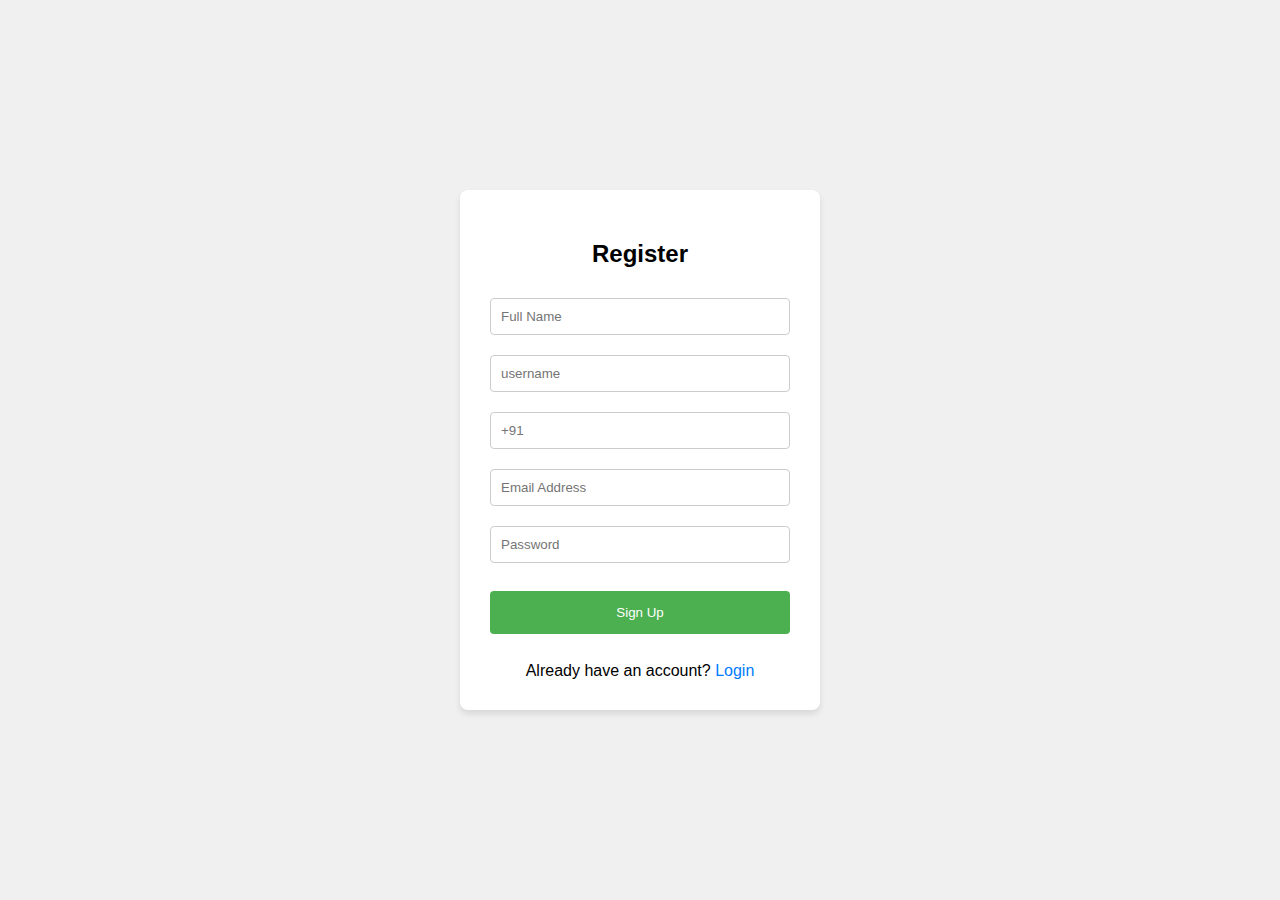
==== index.html @ 78dd63ca "Add files via upload" ====
<!DOCTYPE html>
<html lang="en">
<head>
<meta charset="UTF-8">
<meta name="viewport" content="width=device-width, initial-scale=1.0">
<title>Sign Up Page</title>
<link rel="stylesheet" href="style.css">
<!-- <link rel="stylesheet" href="connect.php"> -->
</head>
<body>


<div class="form-container">
    <h2>Register</h2>
    <form action="connect.php" method="post">
        <input type="text" name="fullname" placeholder="Full Name" required name="fullname">
        <input type="text" name="username" placeholder="username" required name="Username">
        <input type="text" name="Number" placeholder="+91 " required name="Number">
        <input type="email" name="email" placeholder="Email Address" required name="email">
        <input type="password" name="password" placeholder="Password" required name="password">
        <input  type="submit" value="Sign Up">
    </form>
    <div class="login-link">
        Already have an account? <a href="login.html">Login</a>
    </div>
</div>

</body>
</html>
---- style.css ----
body {
        font-family: Arial, sans-serif;
        margin: 0;
        padding: 0;
        display: flex;
        justify-content: center;
        align-items: center;
        height: 100vh;
        background-color: #f0f0f0;
    }

    .header{
        padding: 20px;
        align-items: right;
    }
    .form-container {
        background-color: #fff;
        border-radius: 8px;
        box-shadow: 0 4px 6px rgba(0, 0, 0, 0.1);
        padding: 30px;
        width: 300px;
        max-width: 80%;
    }

    .form-container h2 {
        text-align: center;
        margin-bottom: 30px;
    }

    .form-container input[type="text"],
    .form-container input[type="email"],
    .form-container input[type="password"] {
        width: 100%;
        padding: 10px;
        margin-bottom: 20px;
        border: 1px solid #ccc;
        border-radius: 4px;
        box-sizing: border-box;
    }

    .form-container input[type="submit"] {
        width: 100%;
        background-color: #4CAF50;
        color: white;
        padding: 14px 20px;
        margin: 8px 0;
        border: none;
        border-radius: 4px;
        cursor: pointer;
    }

    .form-container input[type="submit"]:hover {
        background-color: #45a049;
    }

    .form-container .login-link {
        text-align: center;
        margin-top: 20px;
    }

    .form-container .login-link a {
        color: #007bff;
        text-decoration: none;
    }

    .form-container .login-link a:hover {
        text-decoration: underline;
    }
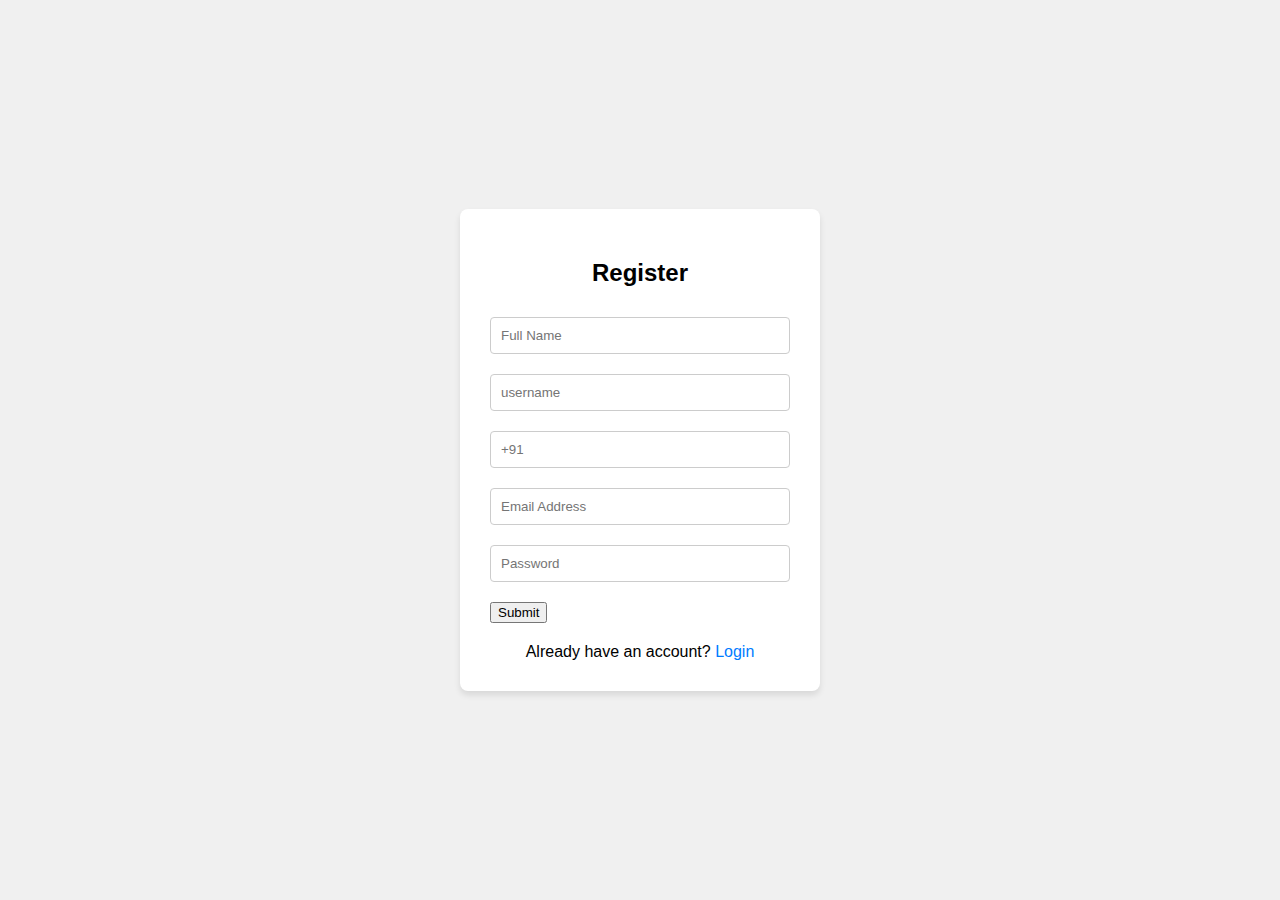
==== commit 86a69582: "Update index.html" ====
--- a/index.html
+++ b/index.html
@@ -12,13 +12,14 @@
 
 <div class="form-container">
     <h2>Register</h2>
-    <form action="connect.php" method="post">
+    <form >
         <input type="text" name="fullname" placeholder="Full Name" required name="fullname">
         <input type="text" name="username" placeholder="username" required name="Username">
         <input type="text" name="Number" placeholder="+91 " required name="Number">
         <input type="email" name="email" placeholder="Email Address" required name="email">
         <input type="password" name="password" placeholder="Password" required name="password">
-        <input  type="submit" value="Sign Up">
+        <button href="firstpage.html" class="submitbtn"> Submit </button>
+       <!--  <input  href="firstpage.html" type="submit" value="Sign Up"> -->
     </form>
     <div class="login-link">
         Already have an account? <a href="login.html">Login</a>
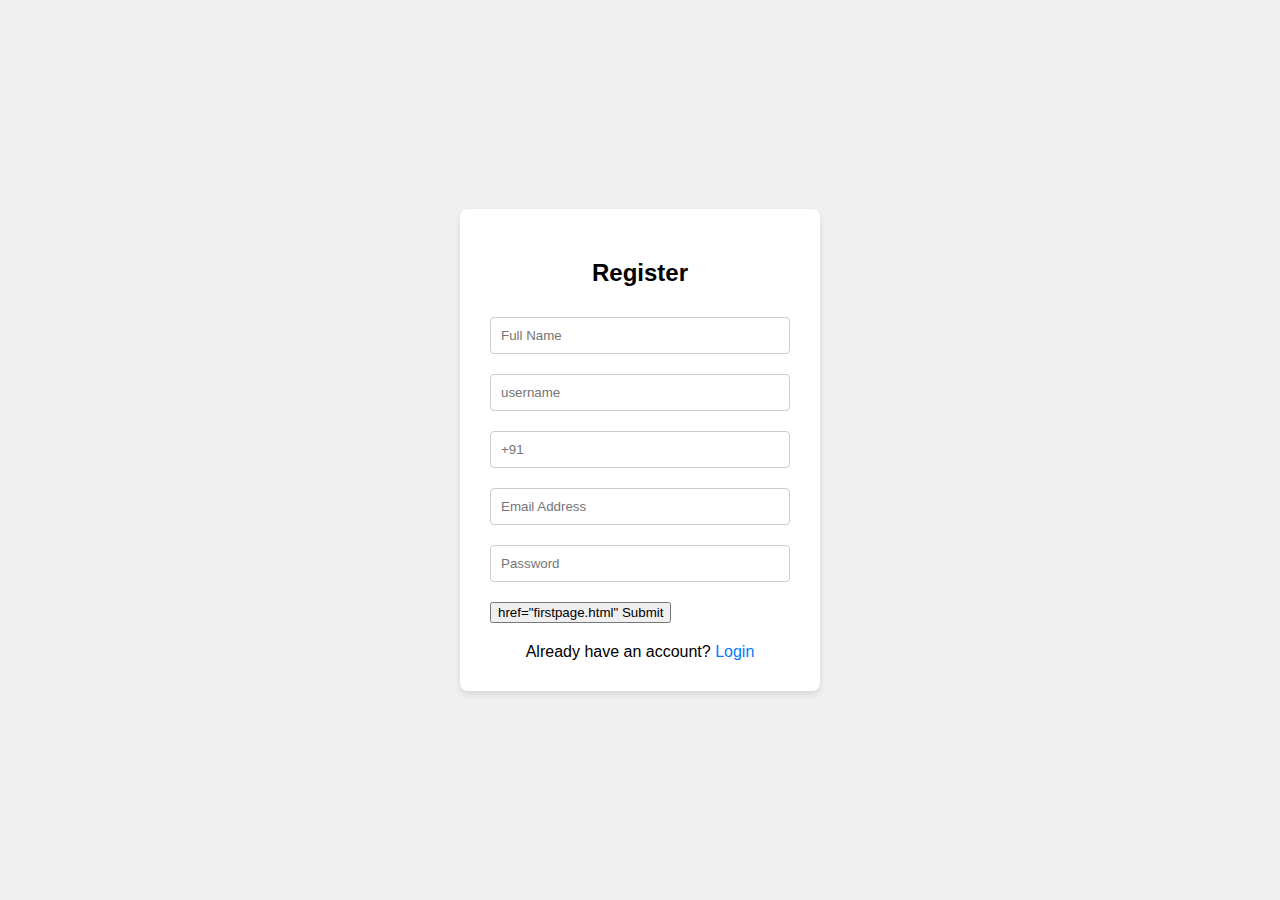
==== commit 1f2ea87b: "Update index.html" ====
--- a/index.html
+++ b/index.html
@@ -18,9 +18,9 @@
         <input type="text" name="Number" placeholder="+91 " required name="Number">
         <input type="email" name="email" placeholder="Email Address" required name="email">
         <input type="password" name="password" placeholder="Password" required name="password">
-        <button href="firstpage.html" class="submitbtn"> Submit </button>
        <!--  <input  href="firstpage.html" type="submit" value="Sign Up"> -->
     </form>
+    <button > <a>href="firstpage.html"</a> Submit </button>
     <div class="login-link">
         Already have an account? <a href="login.html">Login</a>
     </div>
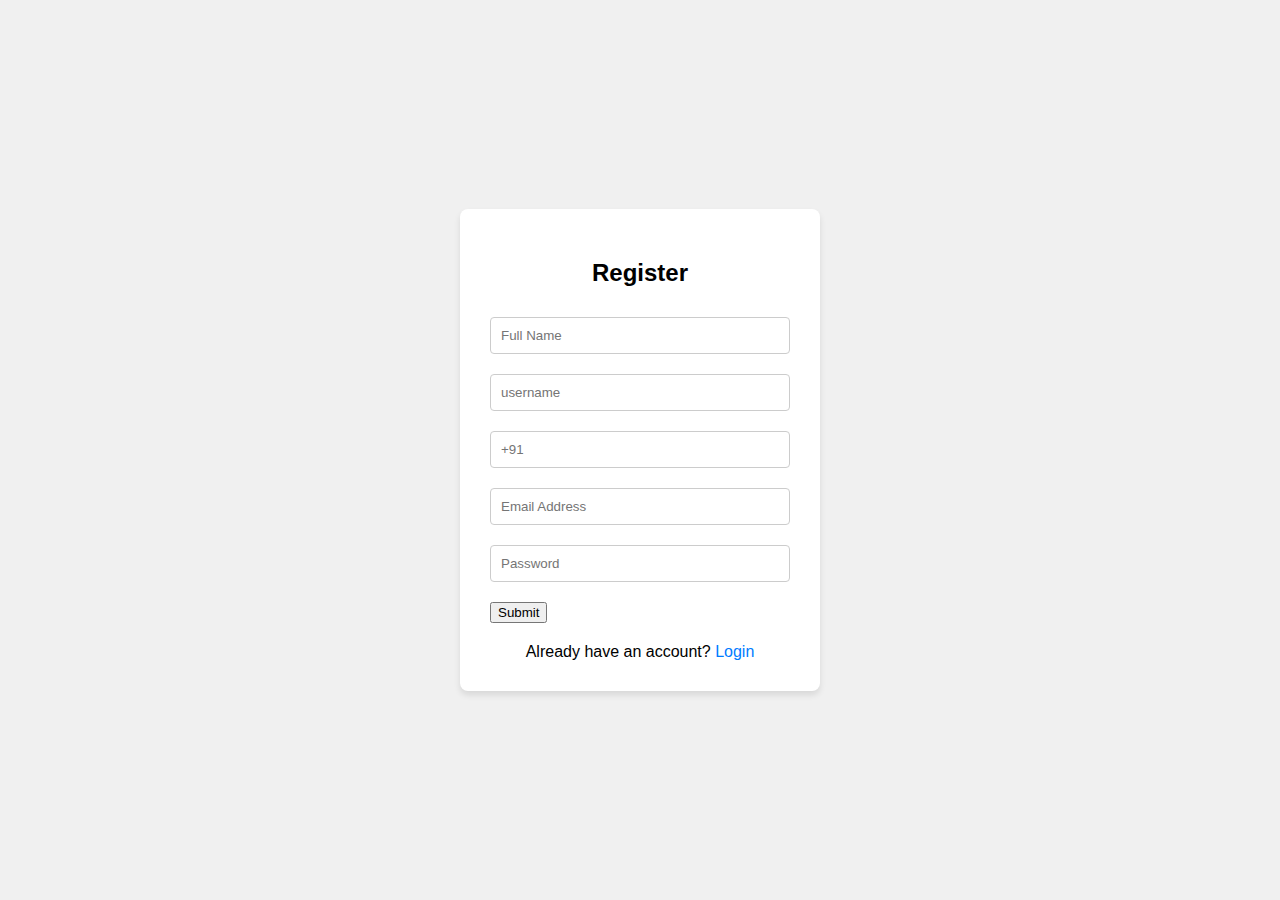
==== commit 245a027a: "Update index.html" ====
--- a/index.html
+++ b/index.html
@@ -20,7 +20,7 @@
         <input type="password" name="password" placeholder="Password" required name="password">
        <!--  <input  href="firstpage.html" type="submit" value="Sign Up"> -->
     </form>
-    <button > <a>href="firstpage.html"</a> Submit </button>
+   <a href="firstpage.html"><button> Submit </button></a> 
     <div class="login-link">
         Already have an account? <a href="login.html">Login</a>
     </div>
